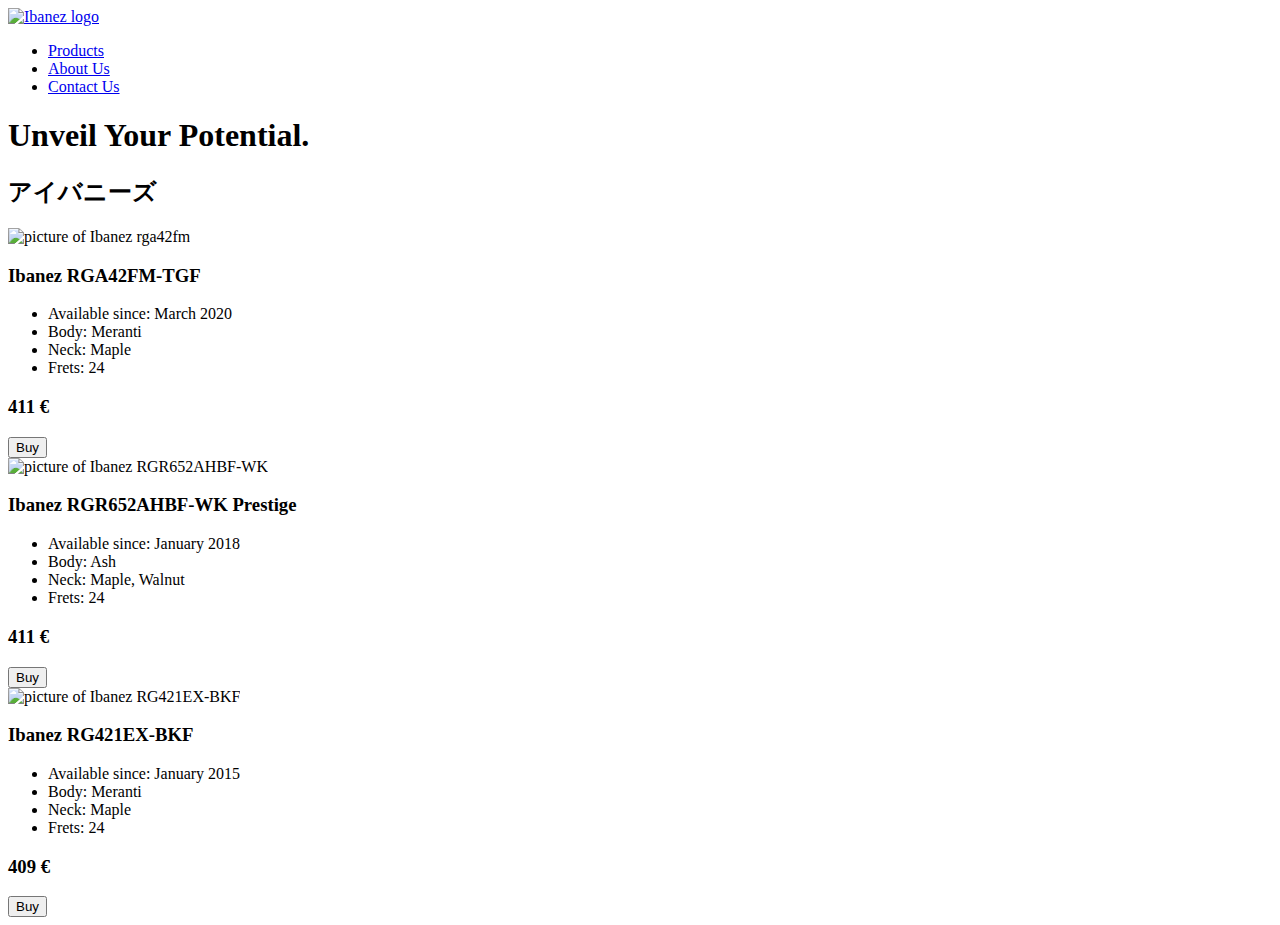
==== index.html @ 8949ccdc "Update and rename product-landing-page.html to index.html" ====
<!DOCTYPE html>
<html lang="en">

<head>
    <meta charset="UTF-8" />
    <meta name="viewport" content="width=device-width, initial-scale=1.0" />
    <link rel="preconnect" href="https://fonts.googleapis.com">
    <link rel="preconnect" href="https://fonts.gstatic.com" crossorigin>
    <link
        href="https://fonts.googleapis.com/css2?family=Noto+Color+Emoji&family=RocknRoll+One&family=VT323&display=swap"
        rel="stylesheet">
    <link rel="stylesheet" href="./styles.css">
    <title>Create Your Own Sound with Ibanez Versatile Electric Guitars</title>
</head>

<body>
    <header id="header">
        <div class="logo">
            <a href="#home"><img id="header-img"
                    src="https://upload.wikimedia.org/wikipedia/commons/4/49/IbanezLogo.jpg" alt="Ibanez logo" /></a>
        </div>
        <nav id="nav-bar">
            <ul id="nav-list">
                <li><a class="nav-link" href="#products">Products</a></li>
                <li><a class="nav-link" href="#about-us">About Us</a></li>
                <li><a class="nav-link" href="#contact-us">Contact Us</a></li>
            </ul>
        </nav>
    </header>
    <main id="home">
        <section id="hero">
            <h1 class="title">Unveil Your Potential.</h1>
            <h2 class="subtitle">アイバニーズ</h2>
        </section>
        <section id="products">
            <div class="product" id="rga42fm">
                <img src="https://thumbs.static-thomann.de/thumb/padthumb600x600/pics/bdb/_48/485621/17205004_800.jpg"
                    alt="picture of Ibanez rga42fm">
                <div class="product-text">
                    <h3>Ibanez RGA42FM-TGF</h3>
                    <div class="specifications">
                        <ul>
                            <li><span class="bold">Available since: </span><span class="specs">March 2020</span></li>
                            <li><span class="bold">Body: </span><span class="specs">Meranti</span></li>
                            <li><span class="bold">Neck: </span><span class="specs">Maple</span></li>
                            <li><span class="bold">Frets: </span><span class="specs">24</span></li>
                        </ul>
                        <h3 class="price">411 €</h3>
                        <button class="btn">Buy</button>
                    </div>
                </div>
            </div>
            <div class="product" id="rgr652ahbf">
                <img src="https://thumbs.static-thomann.de/thumb/padthumb600x600/pics/bdb/_42/425561/13079841_800.jpg"
                    alt="picture of Ibanez RGR652AHBF-WK">
                <div class="product-text">
                    <h3>Ibanez RGR652AHBF-WK Prestige</h3>
                    <div class="specifications">
                        <ul>
                            <li><span class="bold">Available since: </span><span class="specs">January 2018</span></li>
                            <li><span class="bold">Body: </span><span class="specs">Ash</span></li>
                            <li><span class="bold">Neck: </span><span class="specs">Maple, Walnut</span></li>
                            <li><span class="bold">Frets: </span><span class="specs">24</span></li>
                        </ul>
                        <h3 class="price">411 €</h3>
                        <button class="btn">Buy</button>
                    </div>
                </div>
            </div>
            <div class="product" id="rg421ex">
                <img src="https://thumbs.static-thomann.de/thumb/padthumb600x600/pics/bdb/_35/356049/13867666_800.jpg"
                    alt="picture of Ibanez RG421EX-BKF">
                <div class="product-text">
                    <h3>Ibanez RG421EX-BKF</h3>
                    <div class="specifications">
                        <ul>
                            <li><span class="bold">Available since: </span><span class="specs">January 2015</span></li>
                            <li><span class="bold">Body: </span><span class="specs">Meranti</span></li>
                            <li><span class="bold">Neck: </span><span class="specs">Maple</span></li>
                            <li><span class="bold">Frets: </span><span class="specs">24</span></li>
                        </ul>
                        <h3 class="price">409 €</h3>
                        <button class="btn">Buy</button>
                    </div>
                </div>
            </div>

        </section>
    </main>
</body>

</html>
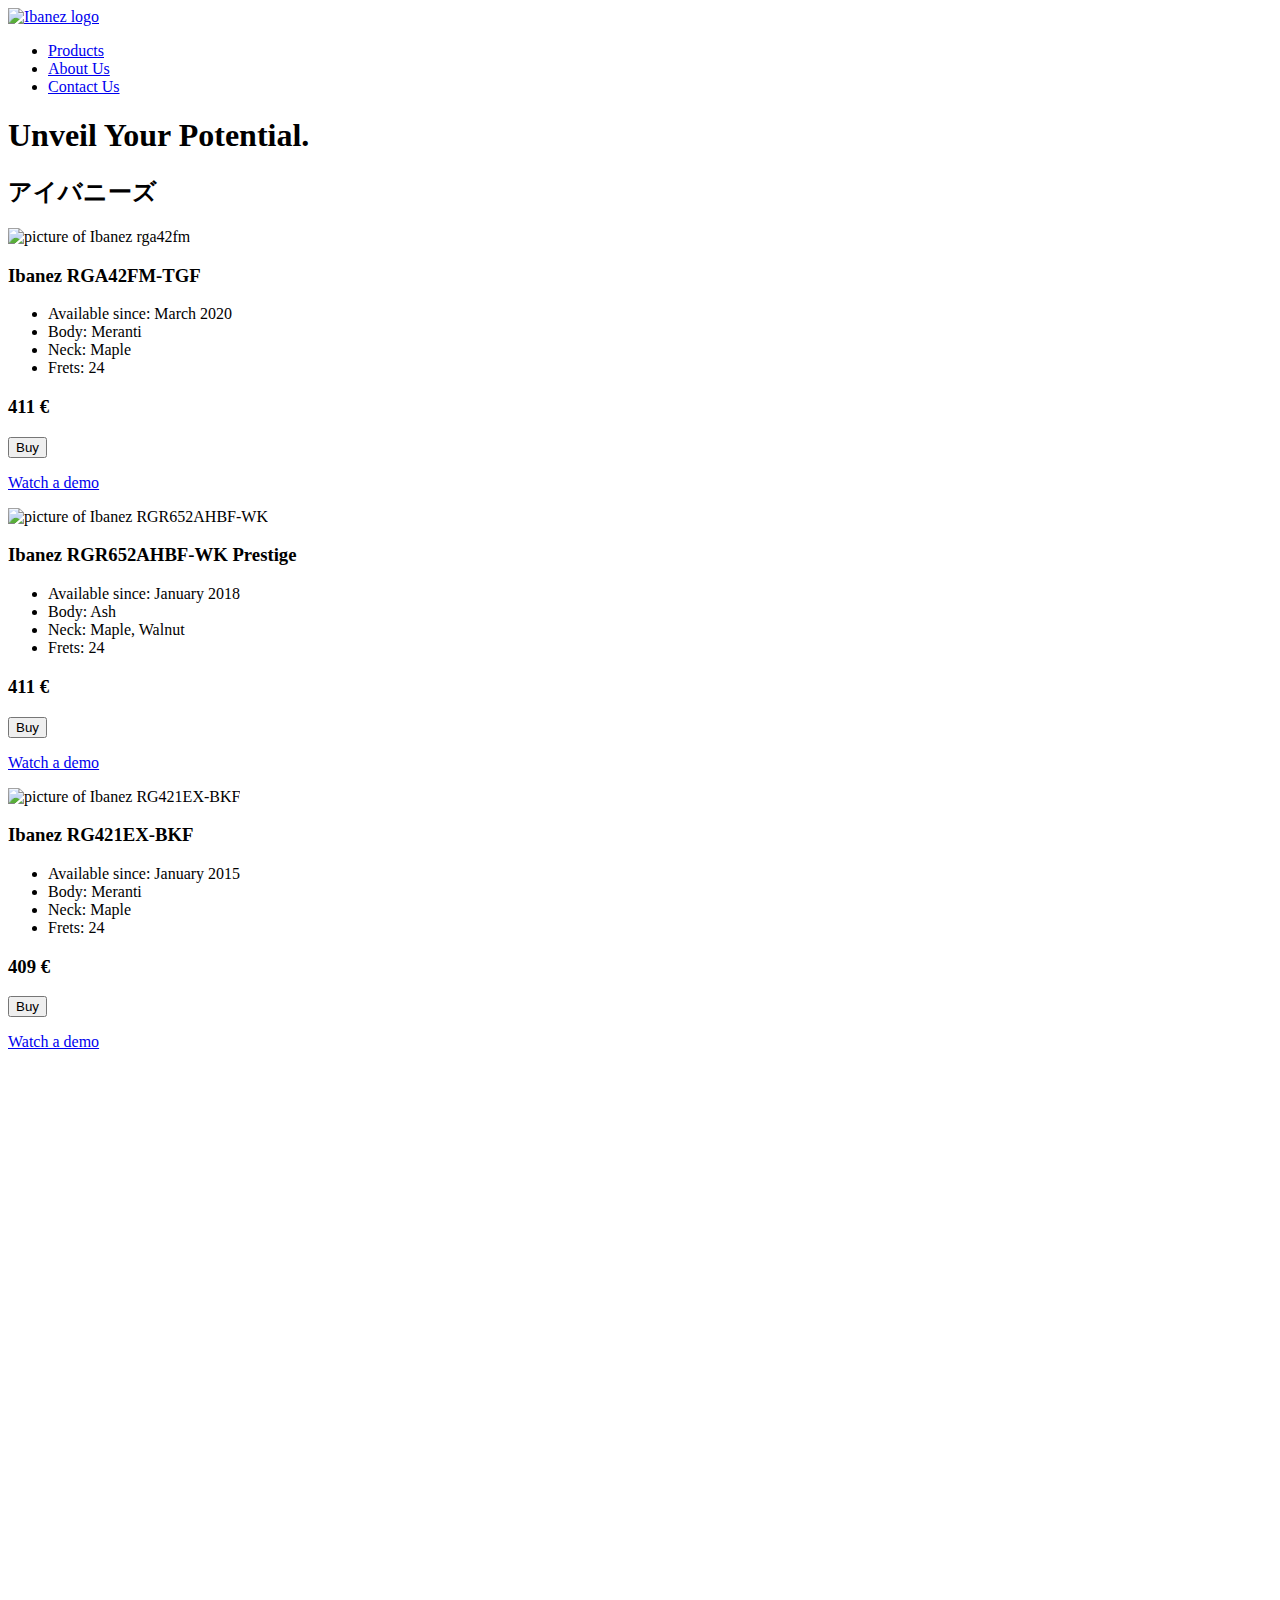
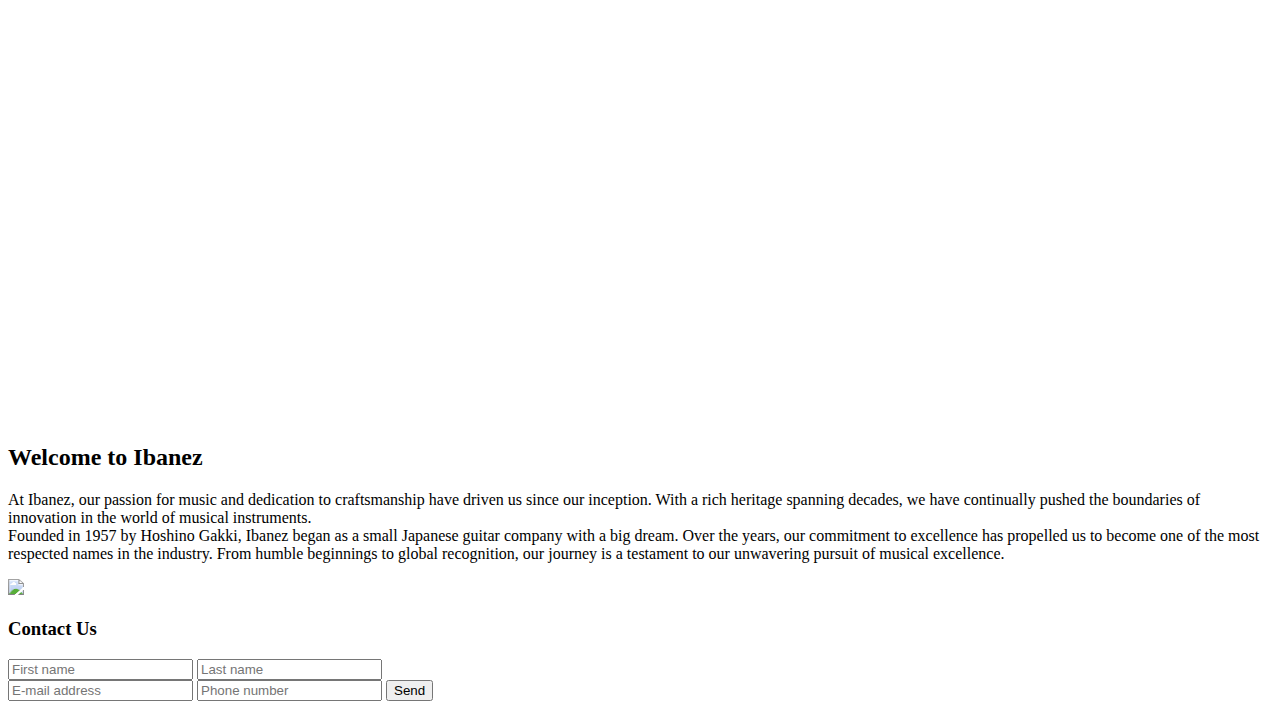
==== commit f176c3c3: "Update index.html" ====
--- a/index.html
+++ b/index.html
@@ -47,6 +47,7 @@
                         </ul>
                         <h3 class="price">411 €</h3>
                         <button class="btn">Buy</button>
+                        <p><a class="nav-link" href="#videos">Watch a demo</a></p>
                     </div>
                 </div>
             </div>
@@ -64,6 +65,7 @@
                         </ul>
                         <h3 class="price">411 €</h3>
                         <button class="btn">Buy</button>
+                        <p><a class="nav-link" href="#videos">Watch a demo</a></p>
                     </div>
                 </div>
             </div>
@@ -81,10 +83,67 @@
                         </ul>
                         <h3 class="price">409 €</h3>
                         <button class="btn">Buy</button>
+                        <p><a class="nav-link" href="#videos">Watch a demo</a></p>
                     </div>
                 </div>
             </div>
-
+        </section>
+        <section id="videos">
+            <div class="product-demo" id="rga42fm-demo">
+                <iframe id="rga42fm-video" height="315"
+                    src="https://www.youtube-nocookie.com/embed/xmR3nfPK7tk?rel=0&amp;controls=0&amp;showinfo=0"
+                    frameborder="0" allowfullscreen=""></iframe>
+            </div>
+            <div class="product-demo" id="rgr652ahbf-demo">
+                <iframe id="rgr652ahbf-video" height="315"
+                    src="https://www.youtube-nocookie.com/embed/9EC0nRQYhhM?rel=0&amp;controls=0&amp;showinfo=0"
+                    frameborder="0" allowfullscreen=""></iframe>
+            </div>
+            <div class="product-demo" id="rg421ex-demo">
+                <iframe id="rg421ex-video" height="315"
+                    src="https://www.youtube-nocookie.com/embed/GvZMNlz2IdQ?rel=0&amp;controls=0&amp;showinfo=0"
+                    frameborder="0" allowfullscreen=""></iframe>
+            </div>
+        </section>
+        <section id="about-us">
+            <div class="about-us-wrapper">
+                <h2 class="subtitle">Welcome to Ibanez</h2>
+                <div class="about-us-text">
+                    <p>At Ibanez, our passion for music and dedication to craftsmanship have driven us since our
+                        inception. With a
+                        rich heritage spanning decades, we have continually pushed the boundaries of innovation in the
+                        world of
+                        musical instruments.
+                        <br />
+                        Founded in 1957 by Hoshino Gakki, Ibanez began as a small Japanese guitar company with a big
+                        dream. Over the years, our commitment to excellence has propelled us to become one of the most
+                        respected names in the industry. From humble beginnings to global recognition, our journey is a
+                        testament to our unwavering pursuit of musical excellence.
+                    </p>
+                    <div class="about-us-image">
+                        <img src="https://upload.wikimedia.org/wikipedia/commons/thumb/2/27/Ibanez_Musician_MC200DS_bottom_view.jpg/1280px-Ibanez_Musician_MC200DS_bottom_view.jpg"
+                            width="500" />
+                    </div>
+                </div>
+            </div>
+        </section>
+        <section id="contact-us">
+            <div class="contact-form">
+                <div class="contact-title">
+                    <h3>Contact Us</h3>
+                </div>
+                <form id="form" action="https://www.freecodecamp.com/email-submit">
+                    <div class="name">
+                        <input name="firstname" id="firstname" type="text" placeholder="First name" required="">
+                        <input name="lastname" id="lastname" type="text" placeholder="Last name" required="">
+                    </div>
+                    <div class="contact-info">
+                        <input name="email" id="email" type="email" placeholder="E-mail address" required="">
+                        <input name="phone" id="phone" type="tel" placeholder="Phone number" required="">
+                        <input id="submit" type="submit" value="Send" class="btn">
+                    </div>
+                </form>
+            </div>
         </section>
     </main>
 </body>
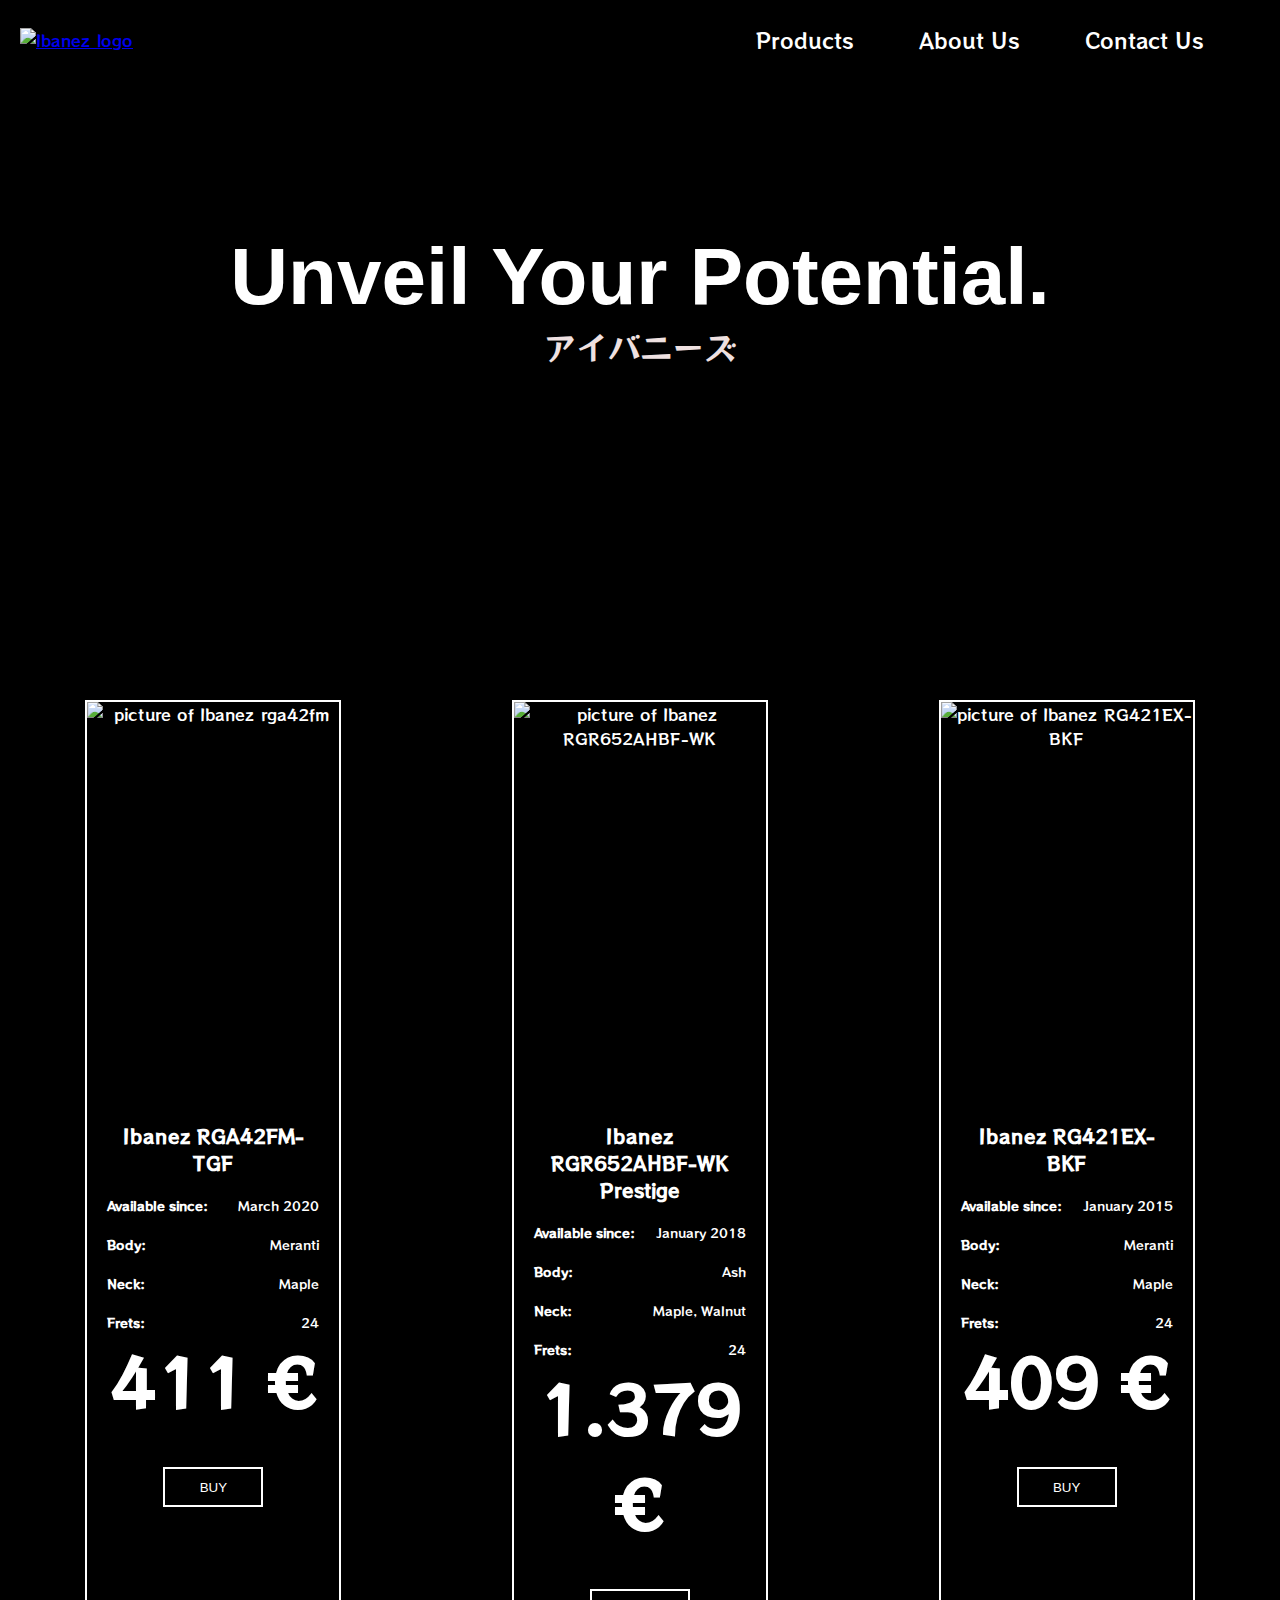
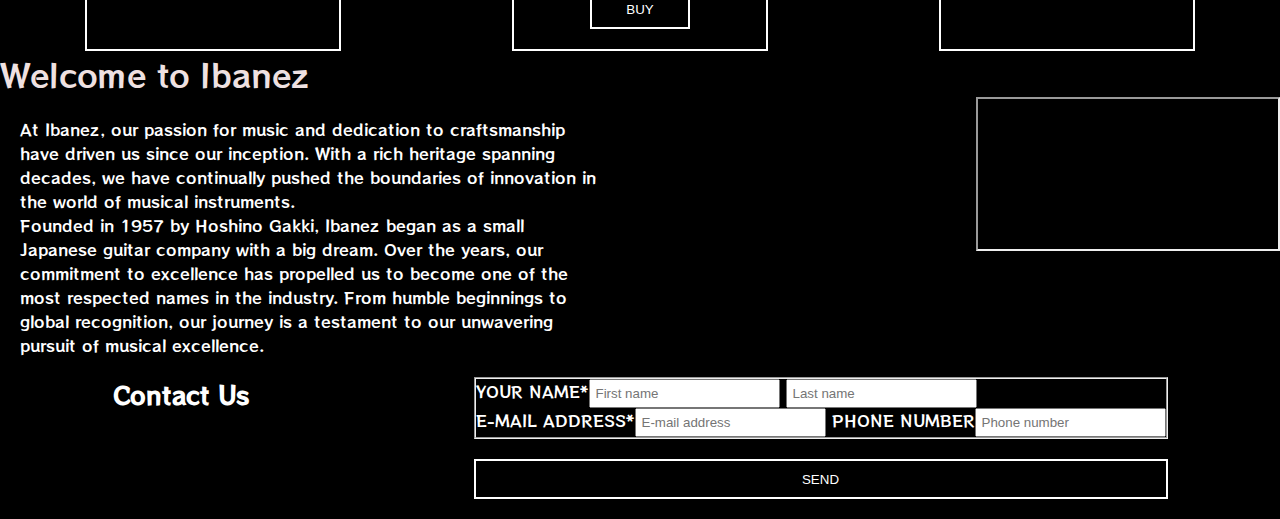
==== commit c176408a: "Update index.html" ====
--- a/index.html
+++ b/index.html
@@ -2,8 +2,8 @@
 <html lang="en">
 
 <head>
-    <meta charset="UTF-8" />
-    <meta name="viewport" content="width=device-width, initial-scale=1.0" />
+    <meta charset="UTF-8">
+    <meta name="viewport" content="width=device-width, initial-scale=1.0">
     <link rel="preconnect" href="https://fonts.googleapis.com">
     <link rel="preconnect" href="https://fonts.gstatic.com" crossorigin>
     <link
@@ -17,7 +17,7 @@
     <header id="header">
         <div class="logo">
             <a href="#home"><img id="header-img"
-                    src="https://upload.wikimedia.org/wikipedia/commons/4/49/IbanezLogo.jpg" alt="Ibanez logo" /></a>
+                    src="https://upload.wikimedia.org/wikipedia/commons/4/49/IbanezLogo.jpg" alt="Ibanez logo"></a>
         </div>
         <nav id="nav-bar">
             <ul id="nav-list">
@@ -45,10 +45,13 @@
                             <li><span class="bold">Neck: </span><span class="specs">Maple</span></li>
                             <li><span class="bold">Frets: </span><span class="specs">24</span></li>
                         </ul>
-                        <h3 class="price">411 €</h3>
-                        <button class="btn">Buy</button>
-                        <p><a class="nav-link" href="#videos">Watch a demo</a></p>
+                        <div class="price">
+                            <h3>411 €</h3>
+                        </div>
                     </div>
+                </div>
+                <div class="button-container">
+                    <button class="btn">Buy</button>
                 </div>
             </div>
             <div class="product" id="rgr652ahbf">
@@ -63,10 +66,13 @@
                             <li><span class="bold">Neck: </span><span class="specs">Maple, Walnut</span></li>
                             <li><span class="bold">Frets: </span><span class="specs">24</span></li>
                         </ul>
-                        <h3 class="price">411 €</h3>
-                        <button class="btn">Buy</button>
-                        <p><a class="nav-link" href="#videos">Watch a demo</a></p>
+                        <div class="price">
+                            <h3>1.379 €</h3>
+                        </div>
                     </div>
+                </div>
+                <div class="button-container">
+                    <button class="btn">Buy</button>
                 </div>
             </div>
             <div class="product" id="rg421ex">
@@ -81,28 +87,14 @@
                             <li><span class="bold">Neck: </span><span class="specs">Maple</span></li>
                             <li><span class="bold">Frets: </span><span class="specs">24</span></li>
                         </ul>
-                        <h3 class="price">409 €</h3>
-                        <button class="btn">Buy</button>
-                        <p><a class="nav-link" href="#videos">Watch a demo</a></p>
+                        <div class="price">
+                            <h3>409 €</h3>
+                        </div>
                     </div>
                 </div>
-            </div>
-        </section>
-        <section id="videos">
-            <div class="product-demo" id="rga42fm-demo">
-                <iframe id="rga42fm-video" height="315"
-                    src="https://www.youtube-nocookie.com/embed/xmR3nfPK7tk?rel=0&amp;controls=0&amp;showinfo=0"
-                    frameborder="0" allowfullscreen=""></iframe>
-            </div>
-            <div class="product-demo" id="rgr652ahbf-demo">
-                <iframe id="rgr652ahbf-video" height="315"
-                    src="https://www.youtube-nocookie.com/embed/9EC0nRQYhhM?rel=0&amp;controls=0&amp;showinfo=0"
-                    frameborder="0" allowfullscreen=""></iframe>
-            </div>
-            <div class="product-demo" id="rg421ex-demo">
-                <iframe id="rg421ex-video" height="315"
-                    src="https://www.youtube-nocookie.com/embed/GvZMNlz2IdQ?rel=0&amp;controls=0&amp;showinfo=0"
-                    frameborder="0" allowfullscreen=""></iframe>
+                <div class="button-container">
+                    <button class="btn">Buy</button>
+                </div>
             </div>
         </section>
         <section id="about-us">
@@ -114,36 +106,39 @@
                         rich heritage spanning decades, we have continually pushed the boundaries of innovation in the
                         world of
                         musical instruments.
-                        <br />
+                        <br>
                         Founded in 1957 by Hoshino Gakki, Ibanez began as a small Japanese guitar company with a big
                         dream. Over the years, our commitment to excellence has propelled us to become one of the most
                         respected names in the industry. From humble beginnings to global recognition, our journey is a
                         testament to our unwavering pursuit of musical excellence.
                     </p>
-                    <div class="about-us-image">
-                        <img src="https://upload.wikimedia.org/wikipedia/commons/thumb/2/27/Ibanez_Musician_MC200DS_bottom_view.jpg/1280px-Ibanez_Musician_MC200DS_bottom_view.jpg"
-                            width="500" />
+                    <div class="about-us-video">
+                        <iframe src="https://www.youtube.com/embed/0-3dmgf2eT4"
+                            title="Behind the Ibanez Prestige Series"
+                            allow="accelerometer; autoplay; clipboard-write; encrypted-media; gyroscope; picture-in-picture; web-share"
+                            referrerpolicy="strict-origin-when-cross-origin" allowfullscreen></iframe>
                     </div>
                 </div>
             </div>
         </section>
         <section id="contact-us">
-            <div class="contact-form">
-                <div class="contact-title">
-                    <h3>Contact Us</h3>
-                </div>
-                <form id="form" action="https://www.freecodecamp.com/email-submit">
-                    <div class="name">
-                        <input name="firstname" id="firstname" type="text" placeholder="First name" required="">
-                        <input name="lastname" id="lastname" type="text" placeholder="Last name" required="">
+            <h2>Contact Us</h2>
+            <form id="form" action="https://www.freecodecamp.com/email-submit">
+                <fieldset>
+                    <div class="name-container">
+                        <label for="firstname">YOUR NAME*<input name="firstname" id="firstname" type="text"
+                                placeholder="First name" required></label>
+
+                        <label><input name="lastname" id="lastname" type="text" placeholder="Last name"
+                                required=""></label>
                     </div>
-                    <div class="contact-info">
-                        <input name="email" id="email" type="email" placeholder="E-mail address" required="">
-                        <input name="phone" id="phone" type="tel" placeholder="Phone number" required="">
-                        <input id="submit" type="submit" value="Send" class="btn">
-                    </div>
-                </form>
-            </div>
+                    <label for="email">E-MAIL ADDRESS*<input name="email" id="email" type="email"
+                            placeholder="E-mail address" required></label>
+                    <label for="phone">PHONE NUMBER<input name="phone" id="phone" type="tel"
+                            placeholder="Phone number"></label>
+                </fieldset>
+                <input id="submit" type="submit" value="Send" class="btn">
+            </form>
         </section>
     </main>
 </body>
--- a/styles.css
+++ b/styles.css
@@ -0,0 +1,333 @@
+html {
+    scroll-behavior: smooth;
+    font-family: "RocknRoll One", sans-serif;
+}
+
+* {
+    margin: 0;
+    padding: 0;
+    box-sizing: border-box;
+}
+
+::selection {
+    color: black;
+    background: white;
+}
+
+body {
+    background-color: black;
+    color: white;
+}
+
+#header {
+    position: fixed;
+    top: 0;
+    padding: 0 20px;
+    min-height: 80px;
+    display: flex;
+    justify-content: space-around;
+    align-items: center;
+    background-color: black;
+    z-index: 1000;
+}
+
+.logo {
+    width: 55vw;
+}
+
+
+#nav-list {
+    width: 40vw;
+    display: flex;
+    flex-direction: row;
+    justify-content: space-around;
+}
+
+li {
+    list-style: none;
+}
+
+.nav-link {
+    text-decoration: none;
+    color: white;
+    font-size: 1.3rem;
+}
+
+#hero {
+    height: 600px;
+    display: flex;
+    flex-direction: column;
+    align-items: center;
+    margin-bottom: 100px;
+    justify-content: center;
+    background-color: black;
+    background: linear-gradient(rgba(0, 0, 0, 0.5), rgba(0, 0, 0, 0.5)), url("https://www.ibanez.com/images/index/mainSlide/top_GRG.jpg");
+}
+
+
+.title {
+    font-family: 'Helvetica', sans-serif;
+    font-size: 5rem;
+    color: white;
+    font-weight: bold;
+}
+
+.subtitle {
+    font-size: 2rem;
+    color: #efe1e1;
+    font-weight: normal;
+}
+
+
+#products,
+#videos,
+#contact-us {
+    display: flex;
+    flex-direction: row;
+    justify-content: space-around;
+}
+
+#about-us {
+    margin: 20;
+}
+
+.contact-form {
+    display: flex;
+    flex-direction: column;
+    justify-content: center;
+    background-color: white;
+    color: black;
+    width: 20%;
+    height: 500px;
+    border-radius: 3;
+}
+
+input {
+    padding: 5px;
+    margin-bottom: 30;
+}
+
+#submit {
+    width: 100%;
+}
+
+.contact-info {
+    display: flex;
+    flex-direction: column;
+}
+
+.contact-title {
+    margin-bottom: 20px;
+    font-size: 2rem;
+}
+
+.about-us-text {
+    display: flex;
+    flex-direction: row;
+    justify-content: space-between;
+}
+
+.about-us-text p {
+    margin: 20px;
+    text-align: left;
+    width: 45%;
+}
+
+
+.product,
+.product-demo {
+    display: flex;
+    flex-direction: column;
+    align-items: center;
+    text-align: center;
+    width: calc(100% / 5);
+    border: 2px solid white;
+    position: relative;
+}
+
+.product-text {
+    color: white;
+    margin: 20px;
+}
+
+.product-text p {
+    position: absolute;
+    bottom: 5px;
+    left: 10px;
+    color: white;
+}
+
+.bold {
+    font-weight: bold;
+}
+
+.product-text li {
+    font-size: 0.8rem;
+    margin-top: 20px;
+    display: flex;
+    flex-direction: row;
+    justify-content: space-between;
+}
+
+.price {
+    font-size: 3.5rem;
+}
+
+.product img {
+    width: 100%;
+    height: 400px;
+    object-fit: cover;
+}
+
+
+a:hover {
+    background-color: white;
+    color: black;
+    transition: 0.3s;
+}
+
+#products a {
+    font-size: 1rem;
+}
+
+
+.product img:hover {
+    cursor: pointer;
+    opacity: 0.5;
+    transition: 0.3s;
+}
+
+.product-demo {
+    padding-top: 10px;
+}
+
+.btn:hover {
+    background-color: white;
+    color: black;
+    transition: 0.3s;
+}
+
+.btn {
+    margin: 20px 0;
+    color: white;
+    background-color: black;
+    height: 40px;
+    width: 100px;
+    cursor: pointer;
+    border: 2px solid white;
+    text-transform: uppercase;
+}
+
+@media (max-width: 768px) {
+
+    #header {
+        padding: 0 10px;
+    }
+
+    .logo {
+        width: 40vw;
+    }
+
+    #nav-list {
+        width: 50vw;
+    }
+
+    .nav-link {
+        font-size: 1rem;
+    }
+
+
+    #hero {
+        height: 400px;
+        margin-bottom: 50px;
+    }
+
+    .title {
+        font-size: 3.5rem;
+    }
+
+    .subtitle {
+        font-size: 1.5rem;
+    }
+
+
+    .product,
+    .product-demo {
+        width: 100%;
+        margin-bottom: 30px;
+    }
+
+    .product img {
+        height: 300px;
+    }
+
+    .product-text p {
+        font-size: 0.8rem;
+    }
+
+    .price {
+        font-size: 2.5rem;
+    }
+
+    .btn {
+        height: 30px;
+        width: 80px;
+        font-size: 0.8rem;
+    }
+}
+
+
+
+@media (max-width: 480px) {
+
+    .logo {
+        width: 30vw;
+    }
+
+    #nav-list {
+        width: 60vw;
+    }
+
+
+    #hero {
+        height: 300px;
+        margin-bottom: 30px;
+    }
+
+    .title {
+        font-size: 3rem;
+    }
+
+    .subtitle {
+        font-size: 1.2rem;
+    }
+
+
+    .product img {
+        height: 250px;
+    }
+
+    .price {
+        font-size: 2rem;
+    }
+
+    .btn {
+        height: 25px;
+        width: 70px;
+        font-size: 0.7rem;
+    }
+
+
+    .contact-form {
+        width: 90%;
+        height: auto;
+    }
+
+    input {
+        margin-bottom: 20px;
+    }
+
+    #submit {
+        width: 100%;
+    }
+}
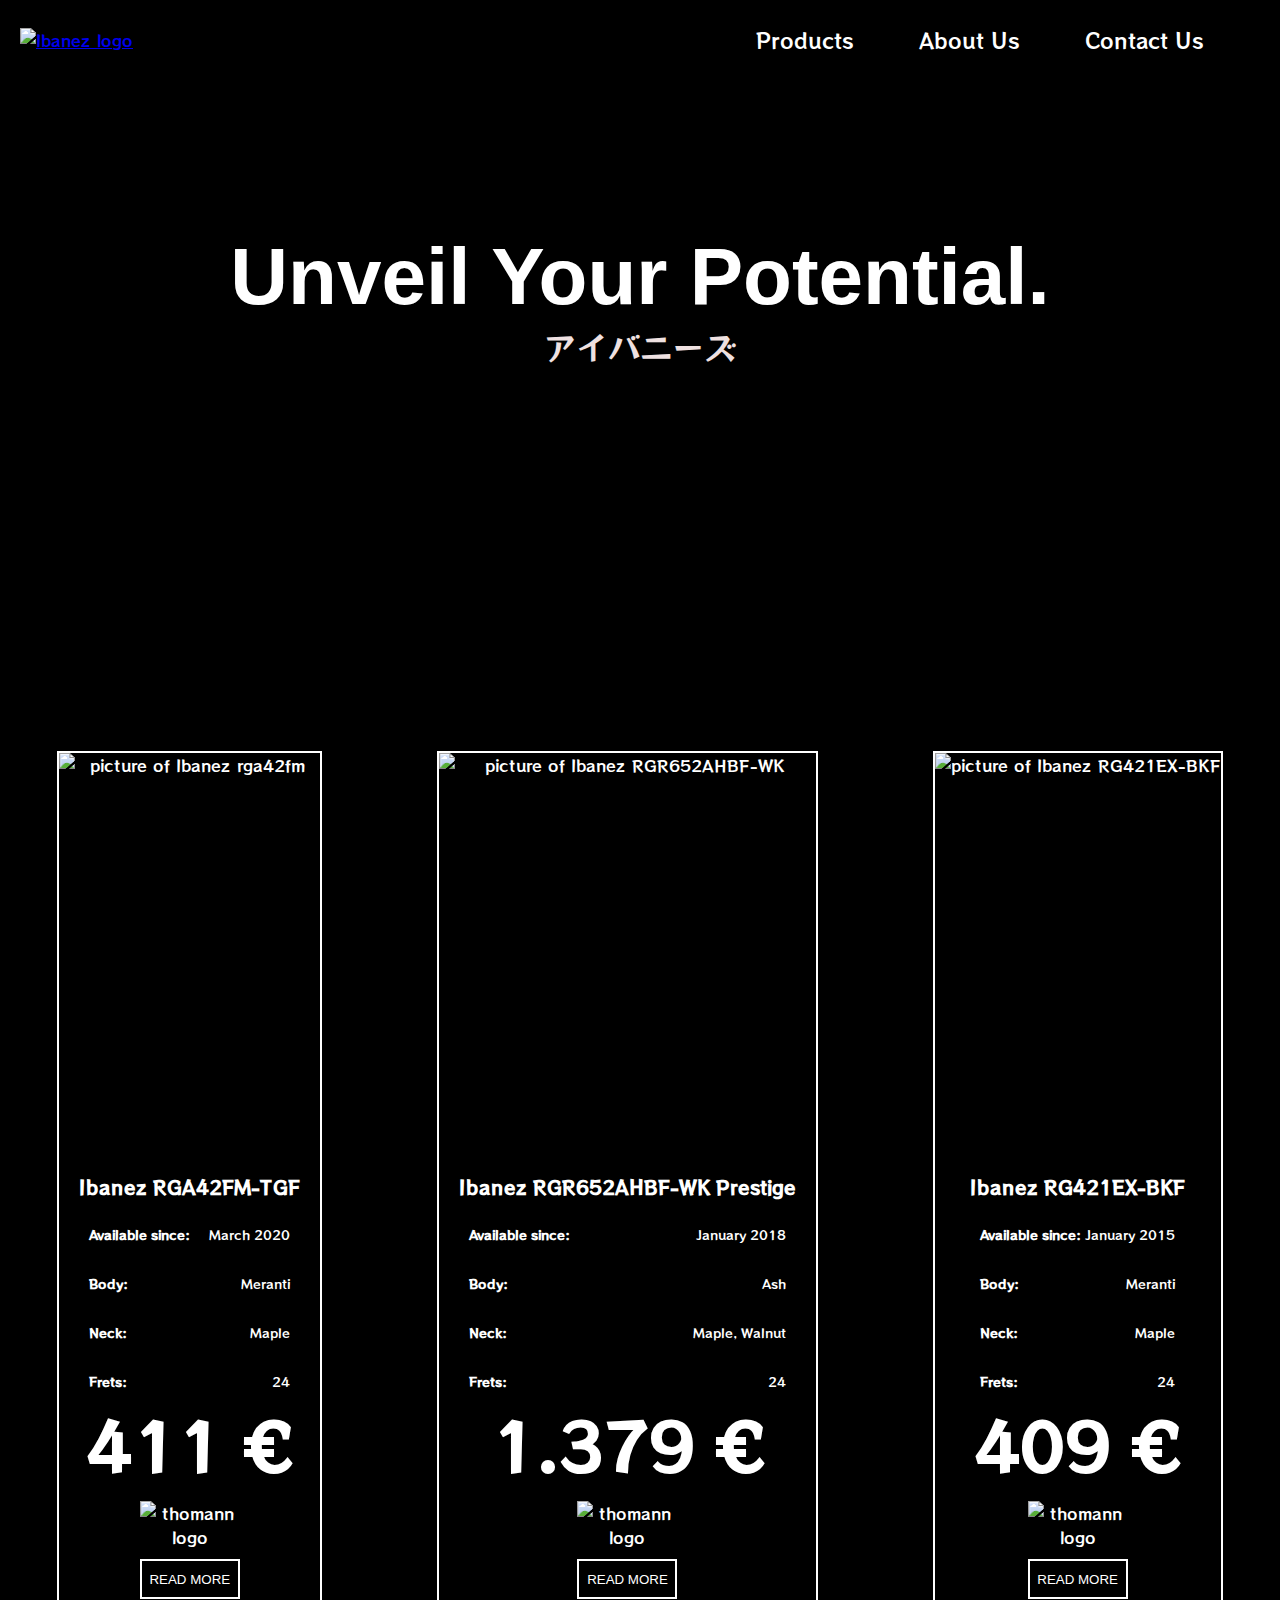
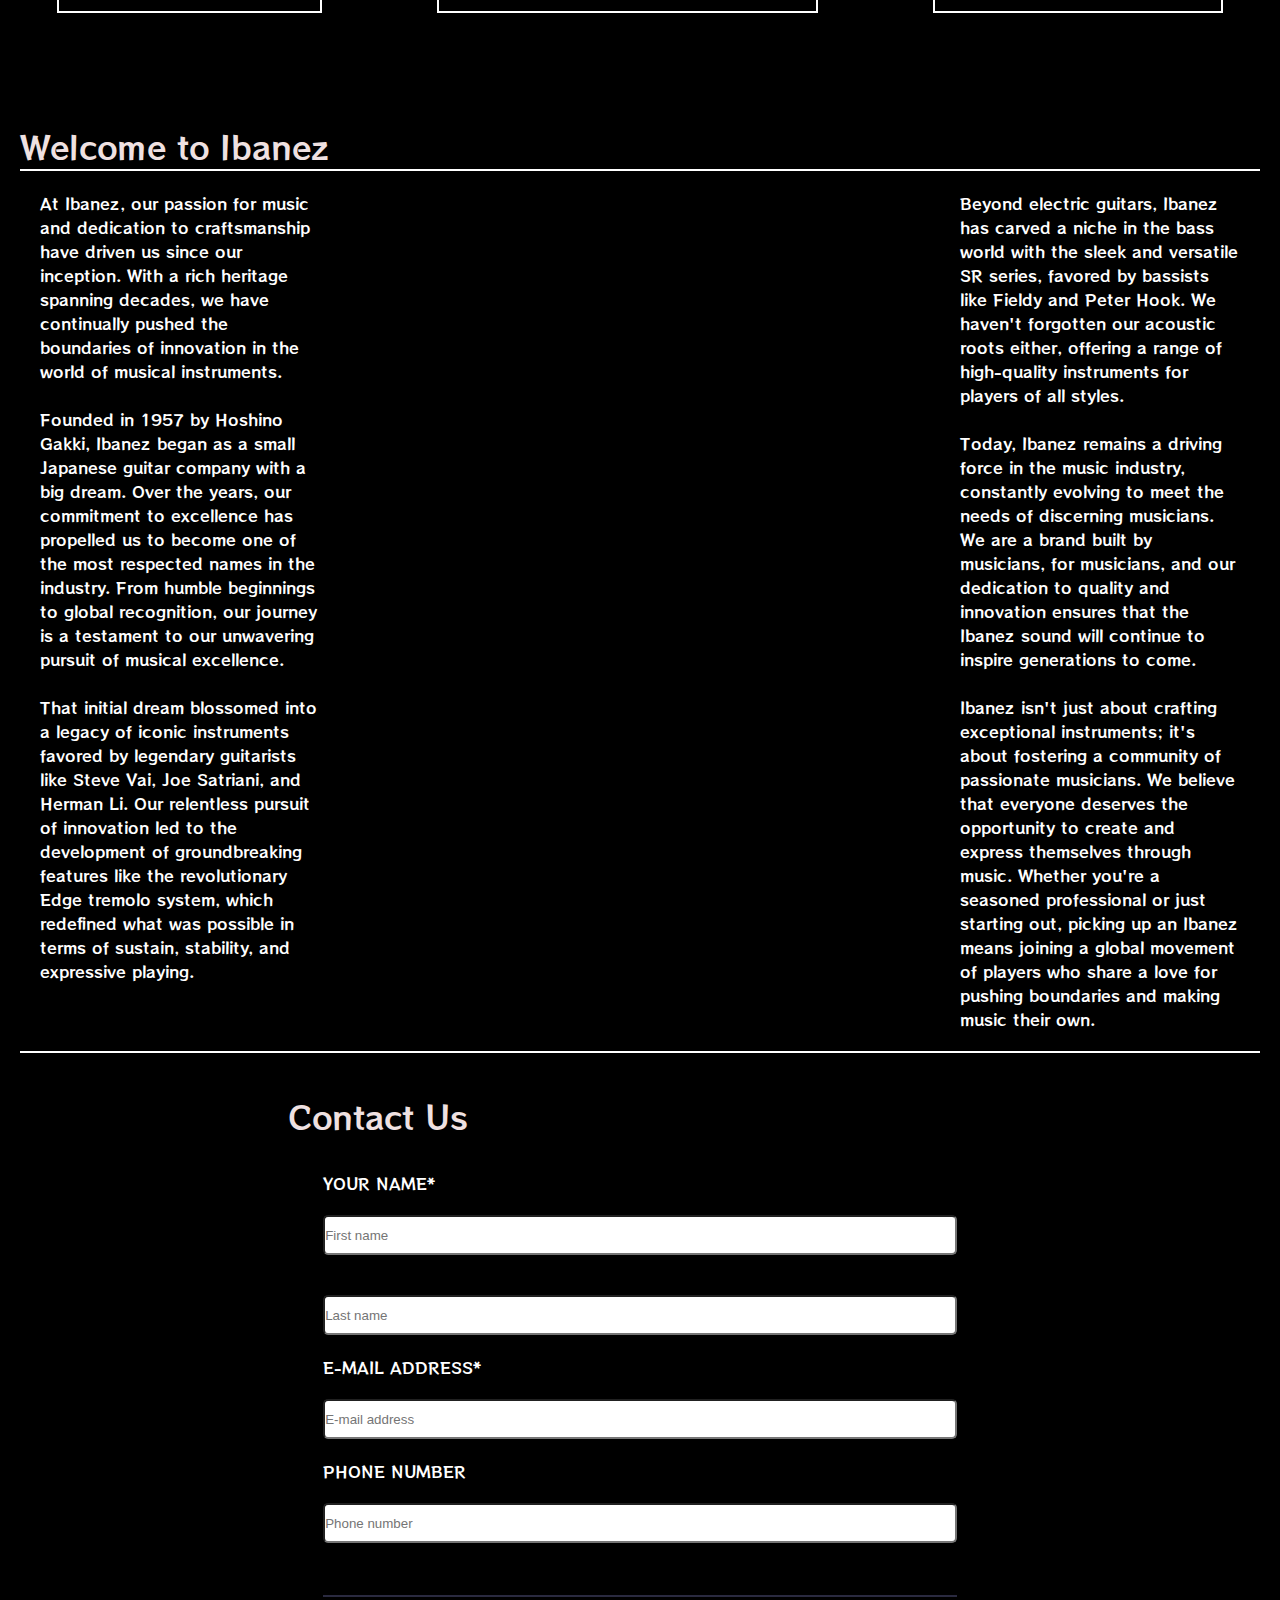
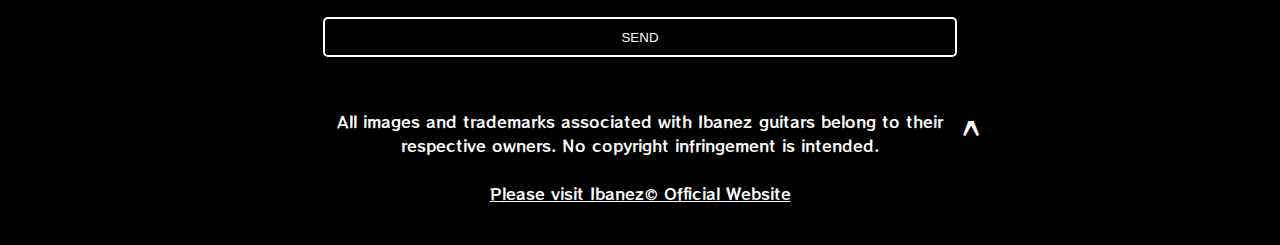
==== commit 85948bf3: "Update index.html" ====
--- a/index.html
+++ b/index.html
@@ -40,10 +40,18 @@
                     <h3>Ibanez RGA42FM-TGF</h3>
                     <div class="specifications">
                         <ul>
-                            <li><span class="bold">Available since: </span><span class="specs">March 2020</span></li>
-                            <li><span class="bold">Body: </span><span class="specs">Meranti</span></li>
-                            <li><span class="bold">Neck: </span><span class="specs">Maple</span></li>
-                            <li><span class="bold">Frets: </span><span class="specs">24</span></li>
+                            <li>
+                                <span class="bold">Available since: </span><span class="specs">March 2020</span>
+                            </li>
+                            <li>
+                                <span class="bold">Body: </span><span class="specs">Meranti</span>
+                            </li>
+                            <li>
+                                <span class="bold">Neck: </span><span class="specs">Maple</span>
+                            </li>
+                            <li>
+                                <span class="bold">Frets: </span><span class="specs">24</span>
+                            </li>
                         </ul>
                         <div class="price">
                             <h3>411 €</h3>
@@ -51,7 +59,16 @@
                     </div>
                 </div>
                 <div class="button-container">
-                    <button class="btn">Buy</button>
+                    <a href="https://www.thomann.de/intl/ibanez_rga42fm_tgf.htm" target="_blank" class="nav-link2">
+                        <img src="https://static.sph-music-masters.de/img/partner/133.1485772801.screen.png"
+                            alt="thomann logo" class="thomann-logo"
+                            title="View product on the official Thomann website">
+                    </a>
+                    <a href="https://www.ibanez.com/eu/products/detail/rga42fm_1p_07.html" target="_blank">
+                        <button class="btn" title="Read more about product on the official Ibanez website">
+                            READ MORE
+                        </button>
+                    </a>
                 </div>
             </div>
             <div class="product" id="rgr652ahbf">
@@ -61,10 +78,18 @@
                     <h3>Ibanez RGR652AHBF-WK Prestige</h3>
                     <div class="specifications">
                         <ul>
-                            <li><span class="bold">Available since: </span><span class="specs">January 2018</span></li>
-                            <li><span class="bold">Body: </span><span class="specs">Ash</span></li>
-                            <li><span class="bold">Neck: </span><span class="specs">Maple, Walnut</span></li>
-                            <li><span class="bold">Frets: </span><span class="specs">24</span></li>
+                            <li>
+                                <span class="bold">Available since: </span><span class="specs">January 2018</span>
+                            </li>
+                            <li>
+                                <span class="bold">Body: </span><span class="specs">Ash</span>
+                            </li>
+                            <li>
+                                <span class="bold">Neck: </span><span class="specs">Maple, Walnut</span>
+                            </li>
+                            <li>
+                                <span class="bold">Frets: </span><span class="specs">24</span>
+                            </li>
                         </ul>
                         <div class="price">
                             <h3>1.379 €</h3>
@@ -72,7 +97,17 @@
                     </div>
                 </div>
                 <div class="button-container">
-                    <button class="btn">Buy</button>
+                    <a href="https://www.thomann.de/intl/ibanez_rgr652ahbf_wk_prestige.htm" target="_blank"
+                        class="nav-link2">
+                        <img src="https://static.sph-music-masters.de/img/partner/133.1485772801.screen.png"
+                            alt="thomann logo" class="thomann-logo"
+                            title="View product on the official Thomann website">
+                    </a>
+                    <a href="https://www.ibanez.com/usa/products/detail/rgr652ahbf_00_02.html" target="_blank">
+                        <button class="btn" title="Read more about product on the official Ibanez website">
+                            READ MORE
+                        </button>
+                    </a>
                 </div>
             </div>
             <div class="product" id="rg421ex">
@@ -82,10 +117,18 @@
                     <h3>Ibanez RG421EX-BKF</h3>
                     <div class="specifications">
                         <ul>
-                            <li><span class="bold">Available since: </span><span class="specs">January 2015</span></li>
-                            <li><span class="bold">Body: </span><span class="specs">Meranti</span></li>
-                            <li><span class="bold">Neck: </span><span class="specs">Maple</span></li>
-                            <li><span class="bold">Frets: </span><span class="specs">24</span></li>
+                            <li>
+                                <span class="bold">Available since: </span><span class="specs">January 2015</span>
+                            </li>
+                            <li>
+                                <span class="bold">Body: </span><span class="specs">Meranti</span>
+                            </li>
+                            <li>
+                                <span class="bold">Neck: </span><span class="specs">Maple</span>
+                            </li>
+                            <li>
+                                <span class="bold">Frets: </span><span class="specs">24</span>
+                            </li>
                         </ul>
                         <div class="price">
                             <h3>409 €</h3>
@@ -93,7 +136,16 @@
                     </div>
                 </div>
                 <div class="button-container">
-                    <button class="btn">Buy</button>
+                    <a href="https://www.thomann.de/intl/ibanez_rg421ex_bkf.htm" target="_blank" class="nav-link2">
+                        <img src="https://static.sph-music-masters.de/img/partner/133.1485772801.screen.png"
+                            alt="thomann logo" class="thomann-logo"
+                            title="View product on the official Thomann website">
+                    </a>
+                    <a href="https://www.ibanez.com/na/products/detail/rg421ex_1p_05.html" target="_blank">
+                        <button class="btn" title="Read more about product on the official Ibanez website">
+                            READ MORE
+                        </button>
+                    </a>
                 </div>
             </div>
         </section>
@@ -101,16 +153,27 @@
             <div class="about-us-wrapper">
                 <h2 class="subtitle">Welcome to Ibanez</h2>
                 <div class="about-us-text">
-                    <p>At Ibanez, our passion for music and dedication to craftsmanship have driven us since our
-                        inception. With a
-                        rich heritage spanning decades, we have continually pushed the boundaries of innovation in the
-                        world of
-                        musical instruments.
-                        <br>
-                        Founded in 1957 by Hoshino Gakki, Ibanez began as a small Japanese guitar company with a big
-                        dream. Over the years, our commitment to excellence has propelled us to become one of the most
-                        respected names in the industry. From humble beginnings to global recognition, our journey is a
-                        testament to our unwavering pursuit of musical excellence.
+                    <p>
+                        At Ibanez, our passion for music and dedication to craftsmanship
+                        have driven us since our inception. With a rich heritage spanning
+                        decades, we have continually pushed the boundaries of innovation
+                        in the world of musical instruments.
+                        <br>
+                        <br>
+                        Founded in 1957 by Hoshino Gakki, Ibanez began as a small Japanese
+                        guitar company with a big dream. Over the years, our commitment to
+                        excellence has propelled us to become one of the most respected
+                        names in the industry. From humble beginnings to global
+                        recognition, our journey is a testament to our unwavering pursuit
+                        of musical excellence.
+                        <br>
+                        <br>
+                        That initial dream blossomed into a legacy of iconic instruments
+                        favored by legendary guitarists like Steve Vai, Joe Satriani, and
+                        Herman Li. Our relentless pursuit of innovation led to the
+                        development of groundbreaking features like the revolutionary Edge
+                        tremolo system, which redefined what was possible in terms of
+                        sustain, stability, and expressive playing.
                     </p>
                     <div class="about-us-video">
                         <iframe src="https://www.youtube.com/embed/0-3dmgf2eT4"
@@ -118,11 +181,36 @@
                             allow="accelerometer; autoplay; clipboard-write; encrypted-media; gyroscope; picture-in-picture; web-share"
                             referrerpolicy="strict-origin-when-cross-origin" allowfullscreen></iframe>
                     </div>
+                    <div>
+                        <p>
+                            Beyond electric guitars, Ibanez has carved a niche in the bass
+                            world with the sleek and versatile SR series, favored by
+                            bassists like Fieldy and Peter Hook. We haven't forgotten our
+                            acoustic roots either, offering a range of high-quality
+                            instruments for players of all styles.
+                            <br>
+                            <br>
+                            Today, Ibanez remains a driving force in the music industry,
+                            constantly evolving to meet the needs of discerning musicians.
+                            We are a brand built by musicians, for musicians, and our
+                            dedication to quality and innovation ensures that the Ibanez
+                            sound will continue to inspire generations to come.
+                            <br>
+                            <br>
+                            Ibanez isn't just about crafting exceptional instruments; it's
+                            about fostering a community of passionate musicians. We believe
+                            that everyone deserves the opportunity to create and express
+                            themselves through music. Whether you're a seasoned professional
+                            or just starting out, picking up an Ibanez means joining a
+                            global movement of players who share a love for pushing
+                            boundaries and making music their own.
+                        </p>
+                    </div>
                 </div>
             </div>
         </section>
         <section id="contact-us">
-            <h2>Contact Us</h2>
+            <h2 class="subtitle">Contact Us</h2>
             <form id="form" action="https://www.freecodecamp.com/email-submit">
                 <fieldset>
                     <div class="name-container">
@@ -141,6 +229,22 @@
             </form>
         </section>
     </main>
+    <footer id="footer">
+        <div></div>
+        <div class="footer-text">
+            <p>
+                All images and trademarks associated with Ibanez guitars belong to
+                their respective owners. No copyright infringement is intended.
+            </p>
+            <br>
+            <p>
+                <a href="https://www.ibanez.com/" class="ibanez-official-link">Please visit Ibanez© Official Website</a>
+            </p>
+        </div>
+        <div class="footer-arrow">
+            <p class="arrow"><a href="#home" class="nav-link2">^</a></p>
+        </div>
+    </footer>
 </body>
 
 </html>
--- a/styles.css
+++ b/styles.css
@@ -18,6 +18,18 @@
     background-color: black;
     color: white;
 }
+
+@keyframes jump {
+    0%,
+    100% {
+        transform: translateY(0);
+    }
+
+    50% {
+        transform: translateY(-5px);
+    }
+}
+
 
 #header {
     position: fixed;
@@ -31,11 +43,51 @@
     z-index: 1000;
 }
 
+a:not(.nav-link2):hover {
+    background-color: white;
+    color: black;
+    transition: 0.3s;
+}
+
+#footer {
+    display: grid;
+    grid-template-columns: 1fr 2fr 1fr;
+    text-align: center;
+    overflow: hidden;
+}
+
+.footer-text {
+    margin-bottom: 40px;
+}
+
+.nav-link2 {
+    color: white;
+    text-decoration: none;
+    margin-bottom: 10px;
+}
+
+.ibanez-official-link {
+    color: white;
+    text-decoration: underline;
+}
+
+.footer-arrow {
+    font-size: 2rem;
+    overflow: hidden;
+}
+
+.arrow {
+    width: fit-content;
+}
+
+.arrow:hover {
+    animation: jump 1s infinite;
+}
+
 .logo {
     width: 55vw;
 }
 
-
 #nav-list {
     width: 40vw;
     display: flex;
@@ -58,18 +110,19 @@
     display: flex;
     flex-direction: column;
     align-items: center;
-    margin-bottom: 100px;
+    margin-bottom: 50px;
     justify-content: center;
-    background-color: black;
-    background: linear-gradient(rgba(0, 0, 0, 0.5), rgba(0, 0, 0, 0.5)), url("https://www.ibanez.com/images/index/mainSlide/top_GRG.jpg");
+    background: linear-gradient(rgb(0 0 0 / 50%), rgb(0 0 0 / 50%)), url("https://www.ibanez.com/images/index/mainSlide/top_GRG.jpg");
+    background-position: bottom;
 }
 
 
 .title {
-    font-family: 'Helvetica', sans-serif;
+    font-family: Helvetica, sans-serif;
     font-size: 5rem;
     color: white;
     font-weight: bold;
+    text-align: center;
 }
 
 .subtitle {
@@ -79,60 +132,78 @@
 }
 
 
-#products,
-#videos,
-#contact-us {
+#products {
     display: flex;
     flex-direction: row;
     justify-content: space-around;
+    padding-top: 101px;
 }
 
 #about-us {
-    margin: 20;
-}
-
-.contact-form {
+    margin: 20px;
+    padding-top: 50px;
+}
+
+#contact-us {
+    margin: 0 auto;
+    width: 55%;
+    border-radius: 10px;
+}
+
+
+form {
     display: flex;
     flex-direction: column;
     justify-content: center;
-    background-color: white;
-    color: black;
-    width: 20%;
-    height: 500px;
-    border-radius: 3;
-}
+    width: 90%;
+    min-width: 300px;
+    margin: 0 auto;
+    padding-bottom: 2em;
+}
+
+fieldset {
+    border: none;
+    padding: 2rem 0;
+    border-bottom: 2px solid #2A2A40;
+}
+
 
 input {
-    padding: 5px;
-    margin-bottom: 30;
-}
-
-#submit {
+    margin: 20px 20px 20px auto;
     width: 100%;
-}
-
-.contact-info {
-    display: flex;
-    flex-direction: column;
-}
-
-.contact-title {
-    margin-bottom: 20px;
-    font-size: 2rem;
-}
+    min-height: 3em;
+    min-width: 2em;
+    border-radius: 5px;
+}
+
 
 .about-us-text {
-    display: flex;
-    flex-direction: row;
-    justify-content: space-between;
+    display: grid;
+    grid-template-columns: repeat(3, 1fr);
+    border-top: 2px solid white;
+    border-bottom: 2px solid white;
 }
 
 .about-us-text p {
     margin: 20px;
     text-align: left;
-    width: 45%;
-}
-
+}
+
+.about-us-wrapper {
+    margin-top: 40px;
+    margin-bottom: 40px;
+}
+
+.about-us-video {
+    width: 600px;
+    height: 400px;
+}
+
+iframe {
+    border: none;
+    width: 100%;
+    height: 100%;
+}
 
 .product,
 .product-demo {
@@ -140,7 +211,7 @@
     flex-direction: column;
     align-items: center;
     text-align: center;
-    width: calc(100% / 5);
+    width: fit-content;
     border: 2px solid white;
     position: relative;
 }
@@ -165,31 +236,30 @@
     font-size: 0.8rem;
     margin-top: 20px;
     display: flex;
-    flex-direction: row;
     justify-content: space-between;
+    padding: 5px 10px;
+}
+
+
+.specifications {
+    min-width: 50%;
 }
 
 .price {
     font-size: 3.5rem;
-}
-
-.product img {
+    margin-bottom: 100px;
+}
+
+.product img:not(.thomann-logo) {
     width: 100%;
     height: 400px;
     object-fit: cover;
 }
 
 
-a:hover {
-    background-color: white;
-    color: black;
-    transition: 0.3s;
-}
-
 #products a {
     font-size: 1rem;
 }
-
 
 .product img:hover {
     cursor: pointer;
@@ -197,9 +267,32 @@
     transition: 0.3s;
 }
 
-.product-demo {
-    padding-top: 10px;
-}
+.button-container {
+    position: absolute;
+    bottom: 40px;
+    margin: 30px;
+    height: 40px;
+    width: 100px;
+    border: none;
+}
+
+.thomann-logo {
+    height: 100%;
+    width: 100%;
+    margin-bottom: 10px;
+}
+
+
+.btn {
+    color: white;
+    background-color: black;
+    height: 100%;
+    width: 100%;
+    cursor: pointer;
+    border: 2px solid white;
+    text-transform: uppercase;
+}
+
 
 .btn:hover {
     background-color: white;
@@ -207,127 +300,114 @@
     transition: 0.3s;
 }
 
-.btn {
-    margin: 20px 0;
-    color: white;
-    background-color: black;
-    height: 40px;
-    width: 100px;
-    cursor: pointer;
-    border: 2px solid white;
-    text-transform: uppercase;
-}
-
-@media (max-width: 768px) {
-
-    #header {
-        padding: 0 10px;
-    }
-
-    .logo {
-        width: 40vw;
-    }
-
-    #nav-list {
-        width: 50vw;
-    }
-
-    .nav-link {
-        font-size: 1rem;
-    }
-
-
+@media screen and (max-width: 1366px) {
+    .about-us-video::before {
+        content: "";
+        display: block;
+        width: 100%;
+        height: 50%;
+    }
+
+    .about-us-video::after {
+        content: "";
+        display: block;
+        width: 100%;
+        height: 50%;
+    }
+}
+
+/* Target screens with widths between 768px and 1024px inclusive */
+/* @media screen and (min-width: 768px) and (max-width: 1024px) */
+@media screen and (768px <=width <=1024px) {
     #hero {
         height: 400px;
-        margin-bottom: 50px;
-    }
-
-    .title {
-        font-size: 3.5rem;
-    }
-
-    .subtitle {
-        font-size: 1.5rem;
-    }
-
-
-    .product,
-    .product-demo {
-        width: 100%;
-        margin-bottom: 30px;
-    }
-
-    .product img {
-        height: 300px;
-    }
-
-    .product-text p {
-        font-size: 0.8rem;
-    }
-
-    .price {
-        font-size: 2.5rem;
-    }
-
-    .btn {
-        height: 30px;
-        width: 80px;
-        font-size: 0.8rem;
-    }
-}
-
-
-
-@media (max-width: 480px) {
-
-    .logo {
-        width: 30vw;
-    }
-
-    #nav-list {
-        width: 60vw;
-    }
-
-
-    #hero {
-        height: 300px;
-        margin-bottom: 30px;
+        background-position: center center;
     }
 
     .title {
         font-size: 3rem;
     }
 
-    .subtitle {
-        font-size: 1.2rem;
-    }
-
-
-    .product img {
-        height: 250px;
-    }
-
-    .price {
-        font-size: 2rem;
-    }
-
-    .btn {
-        height: 25px;
-        width: 70px;
-        font-size: 0.7rem;
-    }
-
-
-    .contact-form {
-        width: 90%;
-        height: auto;
-    }
-
-    input {
-        margin-bottom: 20px;
-    }
-
-    #submit {
-        width: 100%;
-    }
-}
+    .logo,
+    #nav-list li {
+        transform: scale(0.8);
+        margin-bottom: 10px;
+    }
+
+    #nav-list {
+        flex-direction: column;
+        align-items: center;
+    }
+
+    #products {
+        display: flex;
+        flex-wrap: wrap;
+        justify-content: space-between;
+    }
+
+    .product {
+        transform: scale(0.9);
+    }
+
+    .about-us-text {
+        display: flex;
+        flex-direction: column;
+    }
+
+    .about-us-video {
+        height: 400px;
+        width: 90vw;
+    }
+
+    #contact-us {
+        width: auto;
+    }
+}
+
+
+/* @media screen and (max-width: 480px) */
+@media screen and (width <=480px) {
+    #hero {
+        height: 400px;
+        background-position: center center;
+    }
+
+    .title {
+        font-size: 3rem;
+    }
+
+    .logo,
+    #nav-list li {
+        transform: scale(0.6);
+        margin-bottom: 5px;
+    }
+
+    #nav-list {
+        flex-direction: column;
+        align-items: center;
+    }
+
+    #products {
+        flex-direction: column;
+        justify-content: center;
+    }
+
+    .product {
+        margin: 10px;
+        width: auto;
+    }
+
+    .about-us-text {
+        display: flex;
+        flex-direction: column;
+    }
+
+    .about-us-video {
+        height: 400px;
+        width: 90vw;
+    }
+
+    #contact-us {
+        width: auto;
+    }
+}
